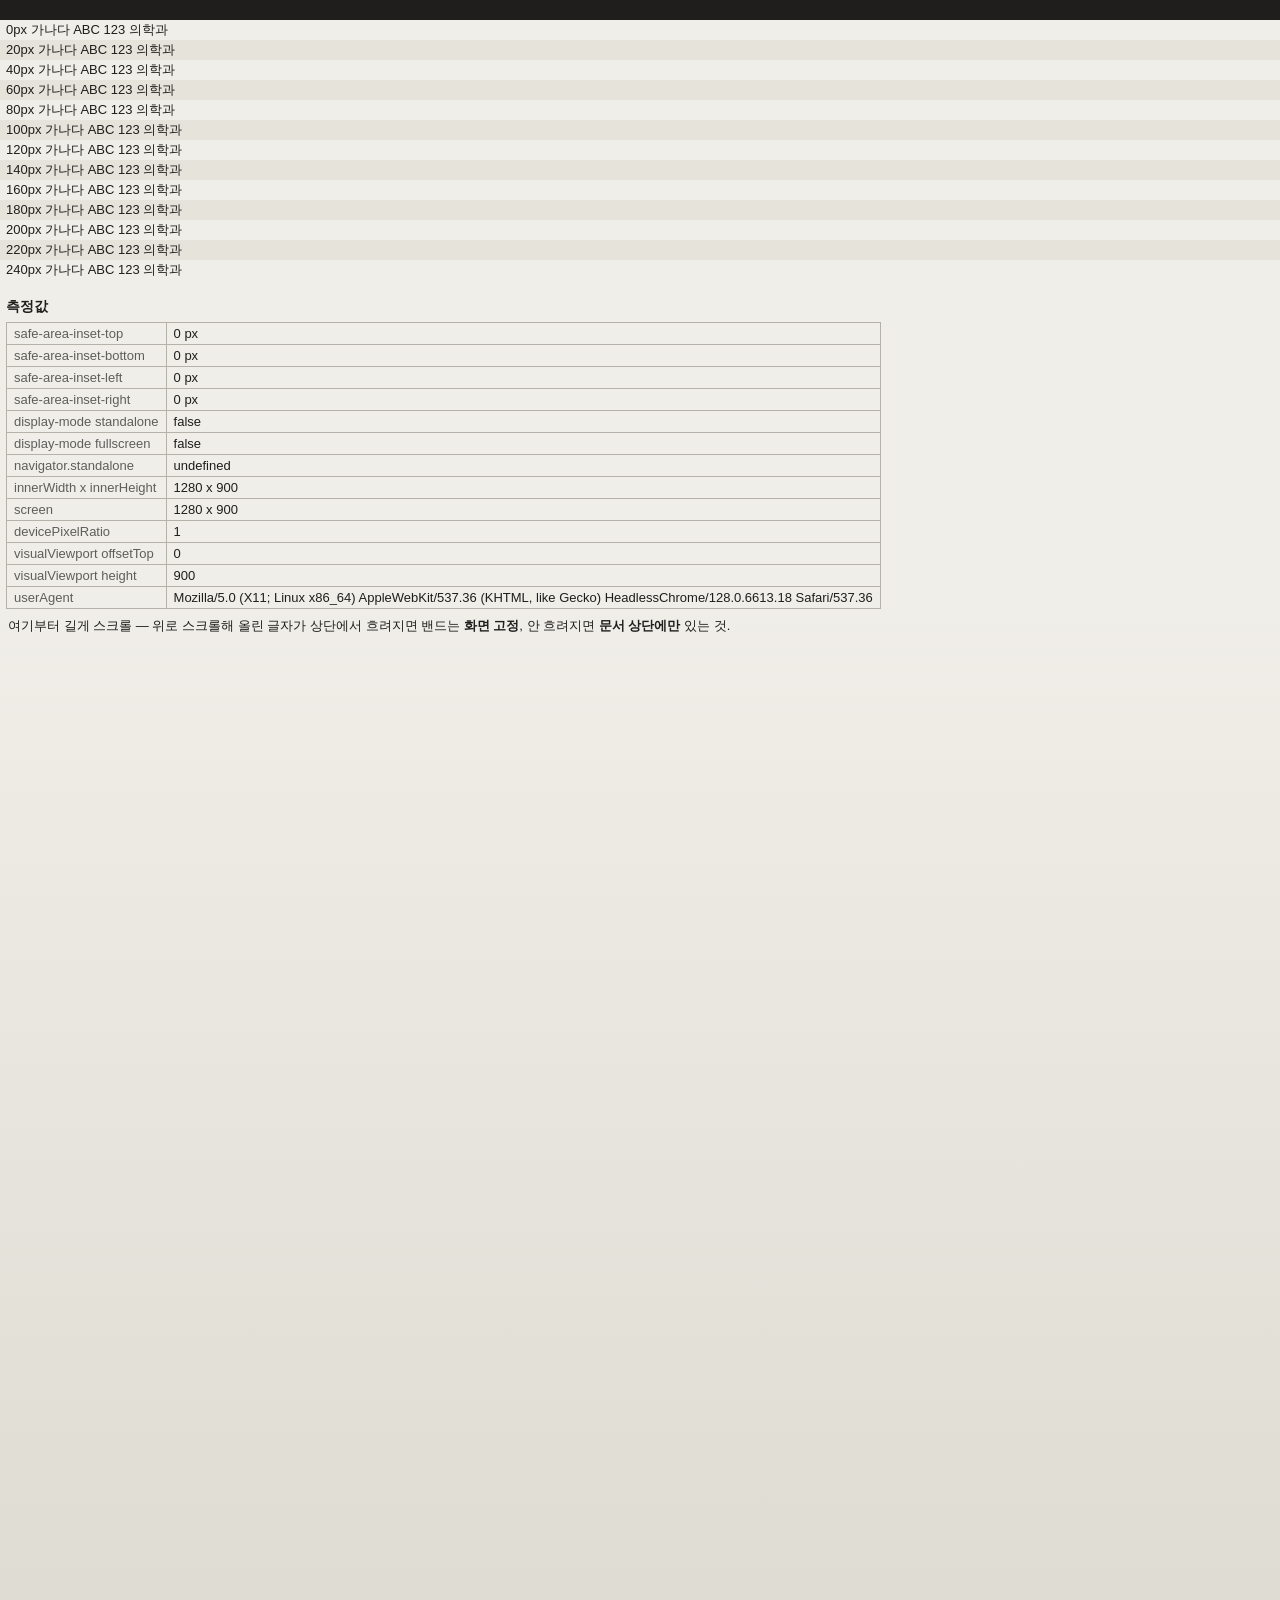
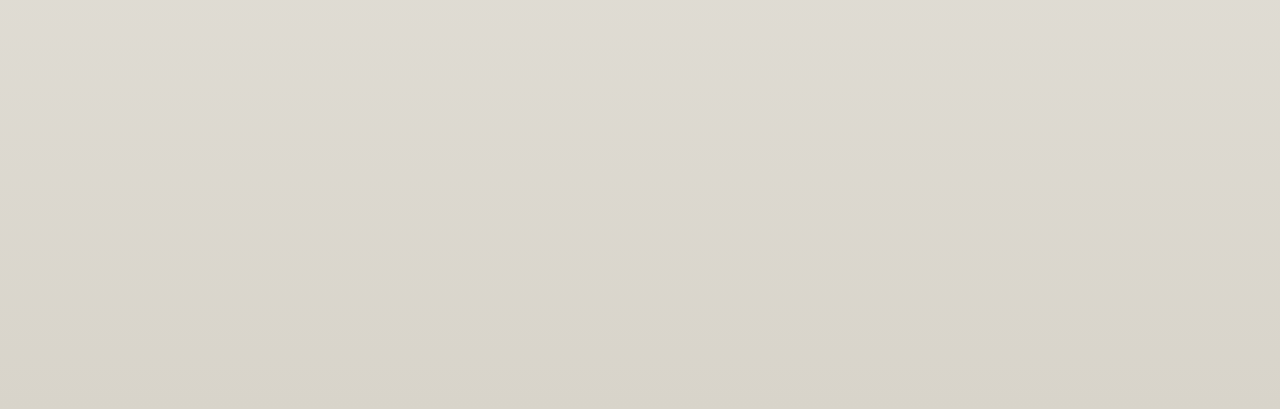
==== diag.html @ 4ed1ef54 "chore(diag): iOS 27 상단 블러 밴드 측정 페이지 iOS/iPadOS 27 이 설치형 웹앱 상단에 시스템 블러 밴드를 그려 헤더가 반투명하게 뭉개진다. 밴드 높이와 " ====
<!DOCTYPE html>
<html lang="ko">
<head>
<meta charset="utf-8">
<meta name="viewport" content="width=device-width, initial-scale=1, viewport-fit=cover">
<title>상단 블러 밴드 측정</title>
<meta name="robots" content="noindex, nofollow">
<meta name="theme-color" content="#f0eee8">
<link rel="manifest" href="manifest.json">
<link rel="apple-touch-icon" href="icon-192.png">
<meta name="apple-mobile-web-app-capable" content="yes">
<meta name="mobile-web-app-capable" content="yes">
<meta name="apple-mobile-web-app-status-bar-style" content="default">
<meta name="apple-mobile-web-app-title" content="측정">
<style>
  *{box-sizing:border-box}
  body{margin:0;padding:0;background:#f0eee8;color:#1f1e1c;
    font-family:-apple-system,BlinkMacSystemFont,"Apple SD Gothic Neo","Malgun Gothic",sans-serif;
    -webkit-font-smoothing:antialiased}
  /* safe-area 를 CSS 로만 재어서 JS 가 읽는다 — 같은 사실을 두 곳에서 유도하지 않는다 */
  #sat{position:absolute;top:0;left:0;width:1px;height:env(safe-area-inset-top,0px);visibility:hidden}
  #sab{position:absolute;top:0;left:0;width:1px;height:env(safe-area-inset-bottom,0px);visibility:hidden}
  #sal{position:absolute;top:0;left:0;width:1px;height:env(safe-area-inset-left,0px);visibility:hidden}
  #sar{position:absolute;top:0;left:0;width:1px;height:env(safe-area-inset-right,0px);visibility:hidden}
  .row{height:20px;line-height:20px;font-size:13px;font-weight:500;padding-left:6px;white-space:nowrap}
  .row:nth-child(odd){background:#e6e3db}
  .ref{height:20px;background:#1f1e1c}
  h2{font-size:14px;margin:18px 6px 6px}
  table{border-collapse:collapse;font-size:13px;margin:0 6px}
  td{border:1px solid #b5b2aa;padding:3px 7px;font-variant-numeric:tabular-nums}
  td:first-child{color:#5f5e5a}
  .tall{height:1400px;background:linear-gradient(#f0eee8,#d8d4ca);padding:8px;font-size:13px}
</style>
</head>
<body>
<div id="sat"></div><div id="sab"></div><div id="sal"></div><div id="sar"></div>
<div id="ruler"></div>
<h2>측정값</h2>
<table id="out"></table>
<div class="tall">여기부터 길게 스크롤 — 위로 스크롤해 올린 글자가 상단에서 흐려지면 밴드는 <b>화면 고정</b>, 안 흐려지면 <b>문서 상단에만</b> 있는 것.</div>
<script>
  // 문서 최상단부터 20px 간격 눈금 — 어디까지 흐려지는지 스크린샷으로 읽는다
  var r = document.getElementById('ruler'), h = '';
  for (var y = 0; y < 260; y += 20) {
    h += '<div class="row">' + y + 'px 가나다 ABC 123 의학과</div>';
  }
  r.innerHTML = '<div class="ref"></div>' + h;

  function px(id){ return Math.round(document.getElementById(id).getBoundingClientRect().height * 100) / 100; }
  var vv = window.visualViewport || {};
  var rows = [
    ['safe-area-inset-top',    px('sat') + ' px'],
    ['safe-area-inset-bottom', px('sab') + ' px'],
    ['safe-area-inset-left',   px('sal') + ' px'],
    ['safe-area-inset-right',  px('sar') + ' px'],
    ['display-mode standalone', String(matchMedia('(display-mode: standalone)').matches)],
    ['display-mode fullscreen', String(matchMedia('(display-mode: fullscreen)').matches)],
    ['navigator.standalone',   String(navigator.standalone)],
    ['innerWidth x innerHeight', innerWidth + ' x ' + innerHeight],
    ['screen', screen.width + ' x ' + screen.height],
    ['devicePixelRatio',       String(devicePixelRatio)],
    ['visualViewport offsetTop', String(vv.offsetTop)],
    ['visualViewport height',  String(vv.height)],
    ['userAgent',              navigator.userAgent]
  ];
  document.getElementById('out').innerHTML = rows.map(function(p){
    return '<tr><td>' + p[0] + '</td><td>' + p[1] + '</td></tr>';
  }).join('');
</script>
</body>
</html>
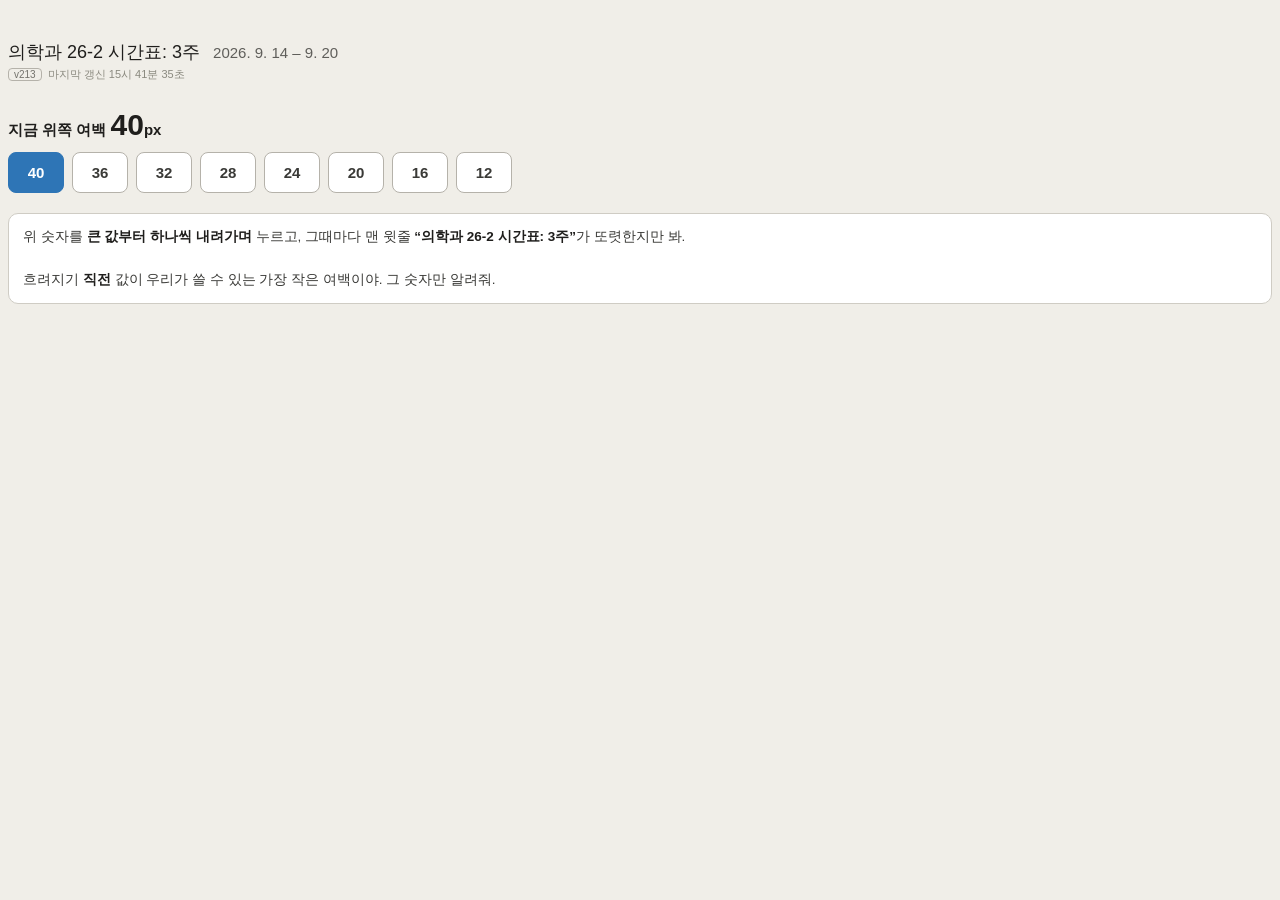
==== commit e474d453: "fix(app): 상단 여백 44 → 40px, 그리고 최소값을 손으로 찾는 튜너 44px 은 실측 밴드(40px)에 4px 을 얹은 값이었는데 눈에 띄게 비어 보인다. 밴드 끝과" ====
--- a/diag.html
+++ b/diag.html
@@ -3,69 +3,71 @@
 <head>
 <meta charset="utf-8">
 <meta name="viewport" content="width=device-width, initial-scale=1, viewport-fit=cover">
-<title>상단 블러 밴드 측정</title>
+<title>여백 튜너</title>
 <meta name="robots" content="noindex, nofollow">
 <meta name="theme-color" content="#f0eee8">
-<link rel="manifest" href="manifest.json">
+<link rel="manifest" href="diag-manifest.json">
 <link rel="apple-touch-icon" href="icon-192.png">
 <meta name="apple-mobile-web-app-capable" content="yes">
 <meta name="mobile-web-app-capable" content="yes">
 <meta name="apple-mobile-web-app-status-bar-style" content="default">
-<meta name="apple-mobile-web-app-title" content="측정">
+<meta name="apple-mobile-web-app-title" content="여백튜너">
 <style>
   *{box-sizing:border-box}
-  body{margin:0;padding:0;background:#f0eee8;color:#1f1e1c;
+  /* 실제 앱과 같은 글꼴·색·크기라야 여기서 읽은 값을 그대로 옮길 수 있다 */
+  body{margin:0;padding:var(--p,40px) 8px 10px;background:#f0eee8;color:#1f1e1c;
     font-family:-apple-system,BlinkMacSystemFont,"Apple SD Gothic Neo","Malgun Gothic",sans-serif;
     -webkit-font-smoothing:antialiased}
-  /* safe-area 를 CSS 로만 재어서 JS 가 읽는다 — 같은 사실을 두 곳에서 유도하지 않는다 */
-  #sat{position:absolute;top:0;left:0;width:1px;height:env(safe-area-inset-top,0px);visibility:hidden}
-  #sab{position:absolute;top:0;left:0;width:1px;height:env(safe-area-inset-bottom,0px);visibility:hidden}
-  #sal{position:absolute;top:0;left:0;width:1px;height:env(safe-area-inset-left,0px);visibility:hidden}
-  #sar{position:absolute;top:0;left:0;width:1px;height:env(safe-area-inset-right,0px);visibility:hidden}
-  .row{height:20px;line-height:20px;font-size:13px;font-weight:500;padding-left:6px;white-space:nowrap}
-  .row:nth-child(odd){background:#e6e3db}
-  .ref{height:20px;background:#1f1e1c}
-  h2{font-size:14px;margin:18px 6px 6px}
-  table{border-collapse:collapse;font-size:13px;margin:0 6px}
-  td{border:1px solid #b5b2aa;padding:3px 7px;font-variant-numeric:tabular-nums}
-  td:first-child{color:#5f5e5a}
-  .tall{height:1400px;background:linear-gradient(#f0eee8,#d8d4ca);padding:8px;font-size:13px}
+  .title{font-size:18px;font-weight:500}
+  .title small{font-weight:400;color:#5f5e5a;margin-left:8px}
+  .meta{font-size:11px;color:#8a897f;margin-top:3px}
+  .badge{display:inline-block;border:.5px solid #b5b2aa;border-radius:4px;padding:0 5px;margin-right:6px;font-size:10px;color:#73726c}
+  .now{margin:26px 0 10px;font-size:15px;font-weight:600}
+  .now b{font-size:30px;font-variant-numeric:tabular-nums}
+  .pads{display:flex;flex-wrap:wrap;gap:8px}
+  .pads button{font:inherit;font-size:15px;font-weight:600;min-width:56px;padding:11px 0;
+    background:#fff;border:.5px solid #b5b2aa;border-radius:8px;color:#3a3a37;
+    -webkit-tap-highlight-color:transparent}
+  .pads button[aria-pressed="true"]{background:#2E75B6;border-color:#2E75B6;color:#fff}
+  .how{margin-top:20px;font-size:13.5px;line-height:1.6;color:#3a3a37;
+    background:#fff;border:.5px solid #CFCCC4;border-radius:10px;padding:12px 14px}
+  .how b{color:#1f1e1c}
 </style>
 </head>
 <body>
-<div id="sat"></div><div id="sab"></div><div id="sal"></div><div id="sar"></div>
-<div id="ruler"></div>
-<h2>측정값</h2>
-<table id="out"></table>
-<div class="tall">여기부터 길게 스크롤 — 위로 스크롤해 올린 글자가 상단에서 흐려지면 밴드는 <b>화면 고정</b>, 안 흐려지면 <b>문서 상단에만</b> 있는 것.</div>
+<!-- 밴드에 실제로 걸리는 건 이 제목 한 줄. 앱의 헤더와 똑같이 생겼다. -->
+<div class="title">의학과 26-2 시간표: 3주 <small>2026. 9. 14 – 9. 20</small></div>
+<div class="meta"><span class="badge">v213</span>마지막 갱신 15시 41분 35초</div>
+
+<div class="now">지금 위쪽 여백 <b id="cur">40</b>px</div>
+<div class="pads" id="pads"></div>
+
+<div class="how">
+  위 숫자를 <b>큰 값부터 하나씩 내려가며</b> 누르고, 그때마다 맨 윗줄
+  <b>“의학과 26-2 시간표: 3주”</b>가 또렷한지만 봐.<br><br>
+  흐려지기 <b>직전</b> 값이 우리가 쓸 수 있는 가장 작은 여백이야. 그 숫자만 알려줘.
+</div>
+
 <script>
-  // 문서 최상단부터 20px 간격 눈금 — 어디까지 흐려지는지 스크린샷으로 읽는다
-  var r = document.getElementById('ruler'), h = '';
-  for (var y = 0; y < 260; y += 20) {
-    h += '<div class="row">' + y + 'px 가나다 ABC 123 의학과</div>';
+  var VALUES = [40, 36, 32, 28, 24, 20, 16, 12];
+  var pads = document.getElementById('pads'), cur = document.getElementById('cur');
+  function pick(v){
+    document.documentElement.style.setProperty('--p', v + 'px');
+    cur.textContent = v;
+    [].forEach.call(pads.children, function(b){
+      b.setAttribute('aria-pressed', String(+b.dataset.v === v));
+    });
+    try { localStorage.setItem('pad', v); } catch (e) {}
   }
-  r.innerHTML = '<div class="ref"></div>' + h;
-
-  function px(id){ return Math.round(document.getElementById(id).getBoundingClientRect().height * 100) / 100; }
-  var vv = window.visualViewport || {};
-  var rows = [
-    ['safe-area-inset-top',    px('sat') + ' px'],
-    ['safe-area-inset-bottom', px('sab') + ' px'],
-    ['safe-area-inset-left',   px('sal') + ' px'],
-    ['safe-area-inset-right',  px('sar') + ' px'],
-    ['display-mode standalone', String(matchMedia('(display-mode: standalone)').matches)],
-    ['display-mode fullscreen', String(matchMedia('(display-mode: fullscreen)').matches)],
-    ['navigator.standalone',   String(navigator.standalone)],
-    ['innerWidth x innerHeight', innerWidth + ' x ' + innerHeight],
-    ['screen', screen.width + ' x ' + screen.height],
-    ['devicePixelRatio',       String(devicePixelRatio)],
-    ['visualViewport offsetTop', String(vv.offsetTop)],
-    ['visualViewport height',  String(vv.height)],
-    ['userAgent',              navigator.userAgent]
-  ];
-  document.getElementById('out').innerHTML = rows.map(function(p){
-    return '<tr><td>' + p[0] + '</td><td>' + p[1] + '</td></tr>';
-  }).join('');
+  VALUES.forEach(function(v){
+    var b = document.createElement('button');
+    b.textContent = v; b.dataset.v = v;
+    b.addEventListener('click', function(){ pick(v); });
+    pads.appendChild(b);
+  });
+  var saved;
+  try { saved = parseInt(localStorage.getItem('pad'), 10); } catch (e) {}
+  pick(VALUES.indexOf(saved) >= 0 ? saved : 40);
 </script>
 </body>
 </html>
